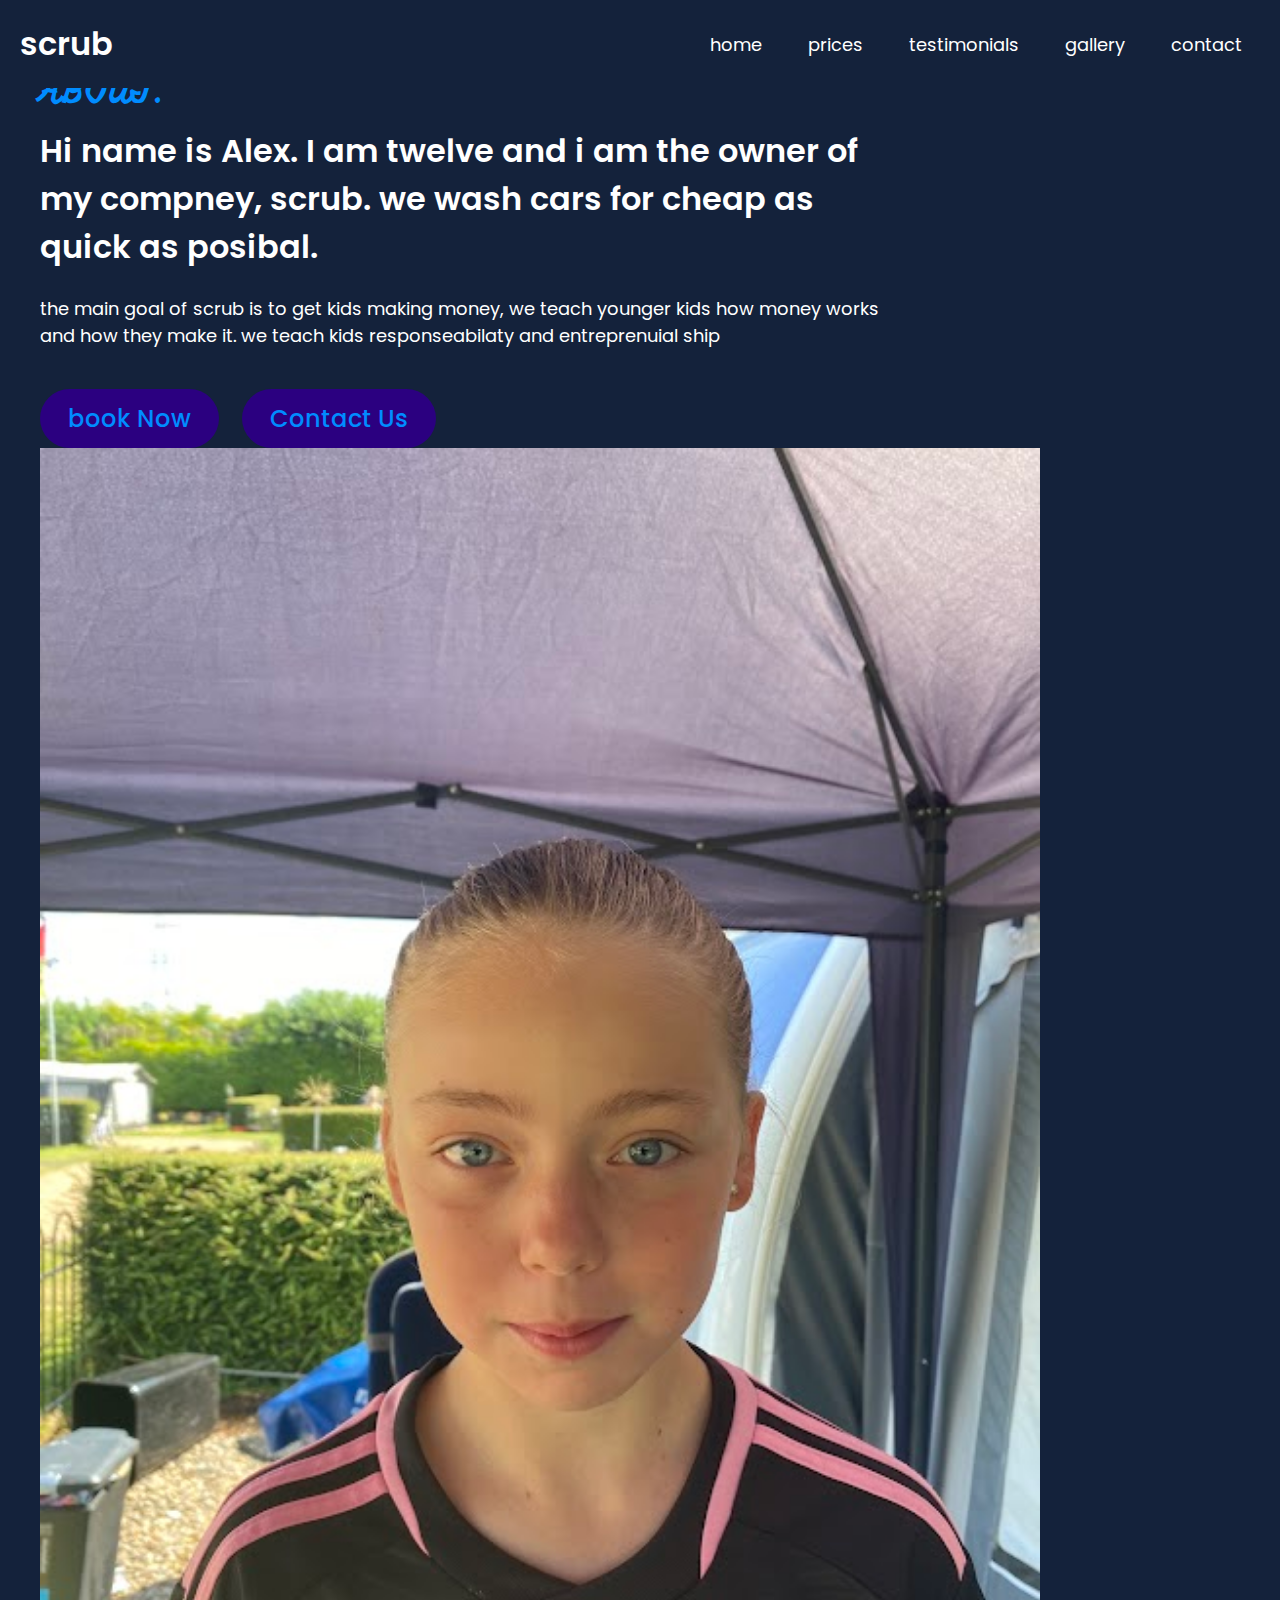
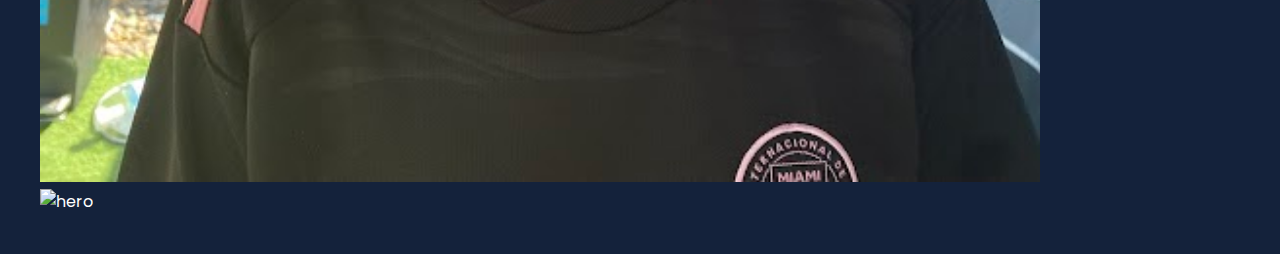
==== scrub/about.html @ 6603c7bc "Add files via upload" ====
<!DOCTYPE html>
<html lang="en">
<head>
    <meta charset="UTF-8">
    <meta name="viewport" content="width=device-width, initial-scale=1.0">
    <title>scrub scrub</title>
    <link rel="stylesheet" href="https://cdnjs.cloudflare.com/ajax/libs/font-awesome/6.6.0/css/all.min.css">
    <link rel="stylesheet" href="style.css">
</head>
<body>

    <header>
        <nav class="navbar section-content">
                <a href="#" class="nav-logo">
                    <h2 class="logo-text">scrub</h2>
             </a>
            <ul class="nav-menu">
                <button id="menu-close-button" class="fas fa-times"></button>
                    <li class="nav-item">
                        <a href="index.html"class="nav-link">home</a>
                    </li>
                    <li class="nav-item">
                        <a href="#"class="nav-link">prices</a>
                    </li>
                    <li class="nav-item">
                        <a href="#"class="nav-link">testimonials</a>
                    </li>
                    <li class="nav-item">
                        <a href="#"class="nav-link">gallery</a>
                    </li>
                    <li class="nav-item">
                        <a href="#"class="nav-link">contact</a>
                    </li>
                    
            </ul>

            <button id="menu-open-button" class="fas fa-bars"></button>
        </nav>
    </header>

    <main>
    <!--hero section-->>
        <section class="hero-section">
            <div class="setion-content">
                <div class="hero-details">
                    <h2 class="title">ABOUT.</h2>
                    <h3 class="subtitle">Hi name is Alex. I am twelve and i am the owner of my compney, scrub. we wash cars for cheap as quick as posibal.</h3>
                    <p class="discription">the main goal of scrub is to get kids making money, we teach younger kids how money works and how they make it. we teach kids responseabilaty and entreprenuial ship </p>
                    <div class="buttons">
                        <a href="#" class="Button book-now">book Now</a>
                        <a href="#" class="Button Contact-Us">Contact Us</a>
                    </div>
                    <div class="hero-image-wrapper">
                        <img src="unnamed.jpg" alt="hero" class="hero-image">
                        <img src="" alt="hero" class="hero-image">
                    </div>
        </section>
---- scrub/style.css ----
/* importing google fonts */
@import url('https://fonts.googleapis.com/css2?family=Miniver&family=Poppins:ital,wght@0,400;0,500;0,600;0,700;1,400&display=swap');

*{
    padding: 0;
    margin: 0;
    box-sizing: border-box;
    font-family: "Poppins", sans-serif;
}

:root {
    /* colors */
    --white-color: #fff;
    --dark-color: #252525;
    --prime-color: #008cff;
    --second-color: #2b0080;
    --light-pink-color: #b6f5ff;
    --medem-gray-color: #cccccc;
    --background-color: #14223b;

    /* font sise */
    --font-size-s: 0.9rem;
    --font-size-n: 1rem;
    --font-size-m: 1.12rem;
    --font-size-l: 1.5rem;
    --font-size-xl: 2rem;
    --font-size-xxl: 2.3rem;

    /* font weight */
    --font-weight-normal: 400;
    --font-weight-medium: 500;
    --font-weight-semibold: 600;
    --font-weight-bold: 700;

    /* border radius */
    --border-radius-s: 8px;
    --border-radius-m: 30px;
    --border-radius-circle: 50%;

    /* site max width */
    --site-max-width: 1300px;
}

ul {
    list-style: none;
}

a {
    text-decoration: none;
}

button {
    cursor: pointer;
    border: none;
    background: none;
}

img {
    width: 100%;
}

.section-content {
    max-width: var(--site-max-width);
    margin: 0 auto;
    padding: 0 20px;
}

header {
   background: var(--background-color) ;
   position: fixed;
   width: 100%;
   z-index: 5;
}

header .navbar {
    display: flex;
    padding: 20px;
    align-items: center;
    justify-content: space-between;
}

.navbar .nav-logo .logo-text {
    color: var(--white-color);
    font-size: var(--font-size-xl);
    font-weight: var(--font-weight-semibold);
}

.navbar .nav-menu {
    display: flex;
    gap: 10px;
}

.navbar .nav-menu .nav-link {
    padding: 10px 18px;
    color: var(--white-color);
    font-size: var(--font-size-m);
    border-radius: var(--border-radius-m);
    transition: 1s ease;
}

.navbar .nav-menu .nav-link:hover {
    color: var(--white-color);
    background-color: var(--second-color);
}

.navbar :where(#menu-close-button, #menu-open-button) {
    display: none;
}

.hero-section {
    min-height: 100vh;
    background-color: var(--background-color)
}

.hero-section .setion-content{
color: var(--white-color);
display: flex;
align-items: center;
min-height: 100vh;
justify-content: space-between;
padding: 40px 40px;
}

.hero-section .hero-details .title {
font-size: var(--font-size-xxl);
color: var(--prime-color);
font-family: "Miniver", sans-serif;
}

.hero-section .hero-details .subtitle {
    font-size: var(--font-size-xl);
    margin-top: 8px;
    max-width: 70%;
    font-weight: var(--font-weight-semibold);
}

.hero-section .hero-details .discription {
    font-size: var(--font-size-m);
    max-width: 70%;
    margin: 24px 0 40px;
}

.hero-section .hero-details .buttons {
    display: flex;
    gap: 23px;
}

.Buttons {
    padding: 10px 26px;
border: 2px solid transparent;
color: var(--prime-color);
border-radius: var(--border-radius-m);
background: var(--second-color);
font-weight: var(--font-weight-medium);
font-size: var(--font-size-l);
transition: 1s ease;
}

.buttons:hover{
    color: var(--white-color);
    border-color: var(--white-color);
    background: transparent;
    }



.hero-section .hero-details .buttons .Button{
padding: 10px 26px;
border: 2px solid transparent;
color: var(--prime-color);
border-radius: var(--border-radius-m);
background: var(--second-color);
font-weight: var(--font-weight-medium);
font-size: var(--font-size-l);
transition: 1s ease;
}

.hero-section .hero-details .buttons .Button:hover{
    color: var(--white-color);
    border-color: var(--white-color);
    background: transparent;
    }

.hero-section .hero-image-wrapper {
    max-width: 1000px;
    margin-right: 30px;
    border-radius: var(--border-radius-m);
}

.about-img {
    max-width: 1000px;
    margin-right: 30px;
    border-radius: var(--border-radius-m);
}

@media screen and (max-width: 900px) {
    .navbar .nav-menu{
        display: block;
        position: fixed;
        left: 0;
        top: 0;
        width: 300px;
        height: 100%;
        display: flex;
        flex-direction: column;
        align-items: center;
        padding-top: 100px;
        background: var(--white-color);
    }

    body.show-mobile-menu header::before {
        content: "";
        position: fixed;
        left: 0;
        top: 0;
        height: 100%;
        width: 100%;
        backdrop-filter: blur(5px);
        background: rgba(0, 0, 0, 0.2);
    }

.navbar :where(#menu-close-button, #menu-open-button) {
    display: block;
    font-size: var(--font-size-l);
}

.navbar #menu-close-button {
    position: absolute;
    right: 30px;
    top: 30px;
}

.navbar #menu-open-button {
    color: var(--white-color);
}

.navbar .nav-menu {
    display: block;
    position: fixed;
    left: -300px;
    top: 0;
    width: 300px;
    height: 100%;
    display: flex;
    flex-direction: column;
    align-items: center;
    padding-top: 100px;
    background: var(--white-color);
    transition: left 1.5s ease;
}

body.show-mobile-menu .navbar .nav-menu {
    left: 0px;

}

.navbar .nav-menu .nav-link {
    color: var(--dark-color);
    display: block;
    margin-top: 17px;
    font-size: var(--font-size-l);
}

.hero-section .setion-content {
    gap: 50px;
    text-align: center;
    padding: 30px 20px 20px;
    flex-direction: column-reverse;
    justify-content: center;
}

.hero-section .hero-details :is(.subtitle, .discription) {
    max-width: 100%;
}

.hero-section .hero-details .buttons {
    justify-content: center;
}

.hero-section .hero-image-wrapper {
    max-width: 250px;
    margin-right: 0;
    margin-top: 30px;
}

}
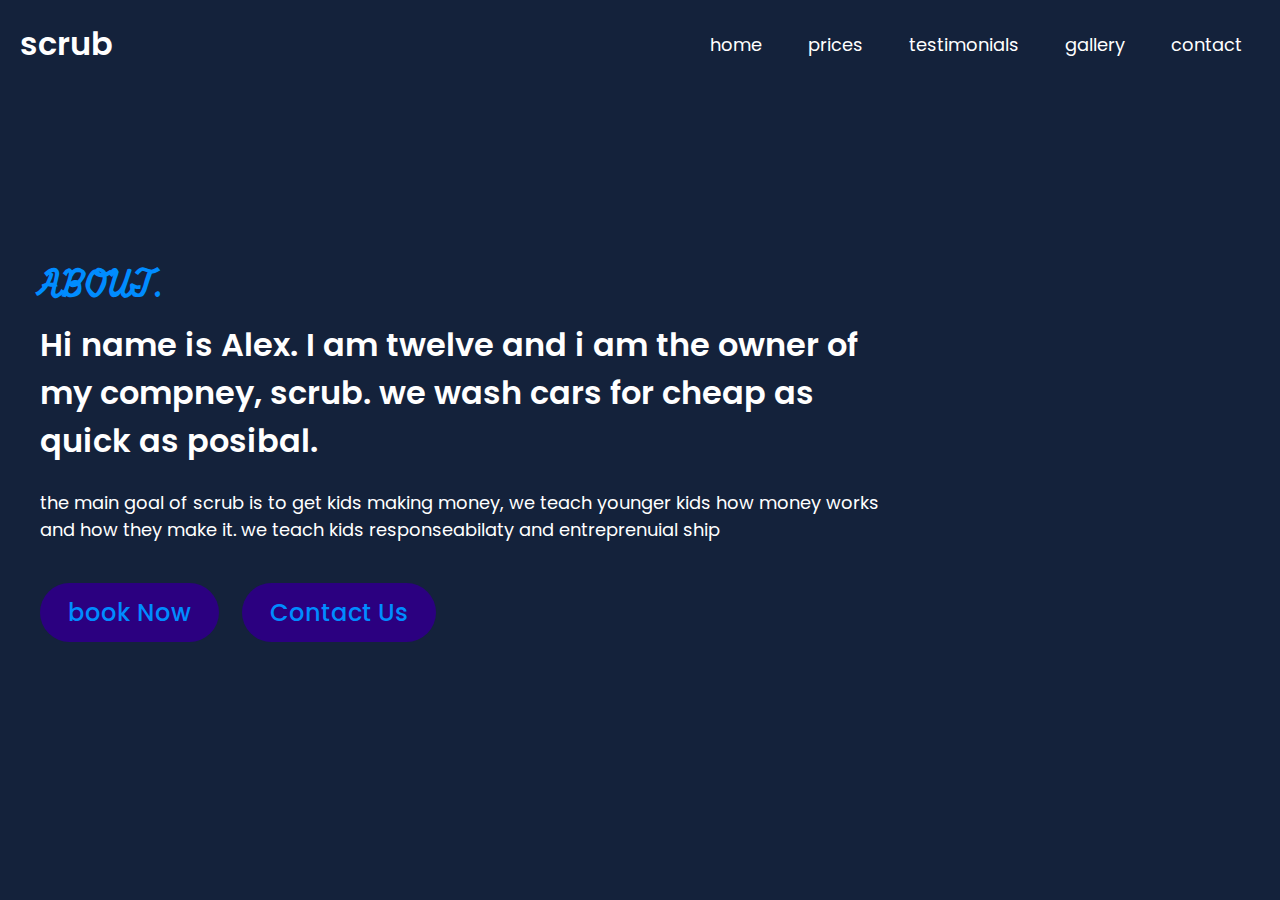
==== commit ec015d69: "Update about.html" ====
--- a/scrub/about.html
+++ b/scrub/about.html
@@ -39,7 +39,7 @@
     </header>
 
     <main>
-    <!--hero section-->>
+    <!--hero section-->
         <section class="hero-section">
             <div class="setion-content">
                 <div class="hero-details">
@@ -50,10 +50,12 @@
                         <a href="#" class="Button book-now">book Now</a>
                         <a href="#" class="Button Contact-Us">Contact Us</a>
                     </div>
+                    <!--
                     <div class="hero-image-wrapper">
                         <img src="unnamed.jpg" alt="hero" class="hero-image">
                         <img src="" alt="hero" class="hero-image">
                     </div>
+                    -->
         </section>
 
-       +       
